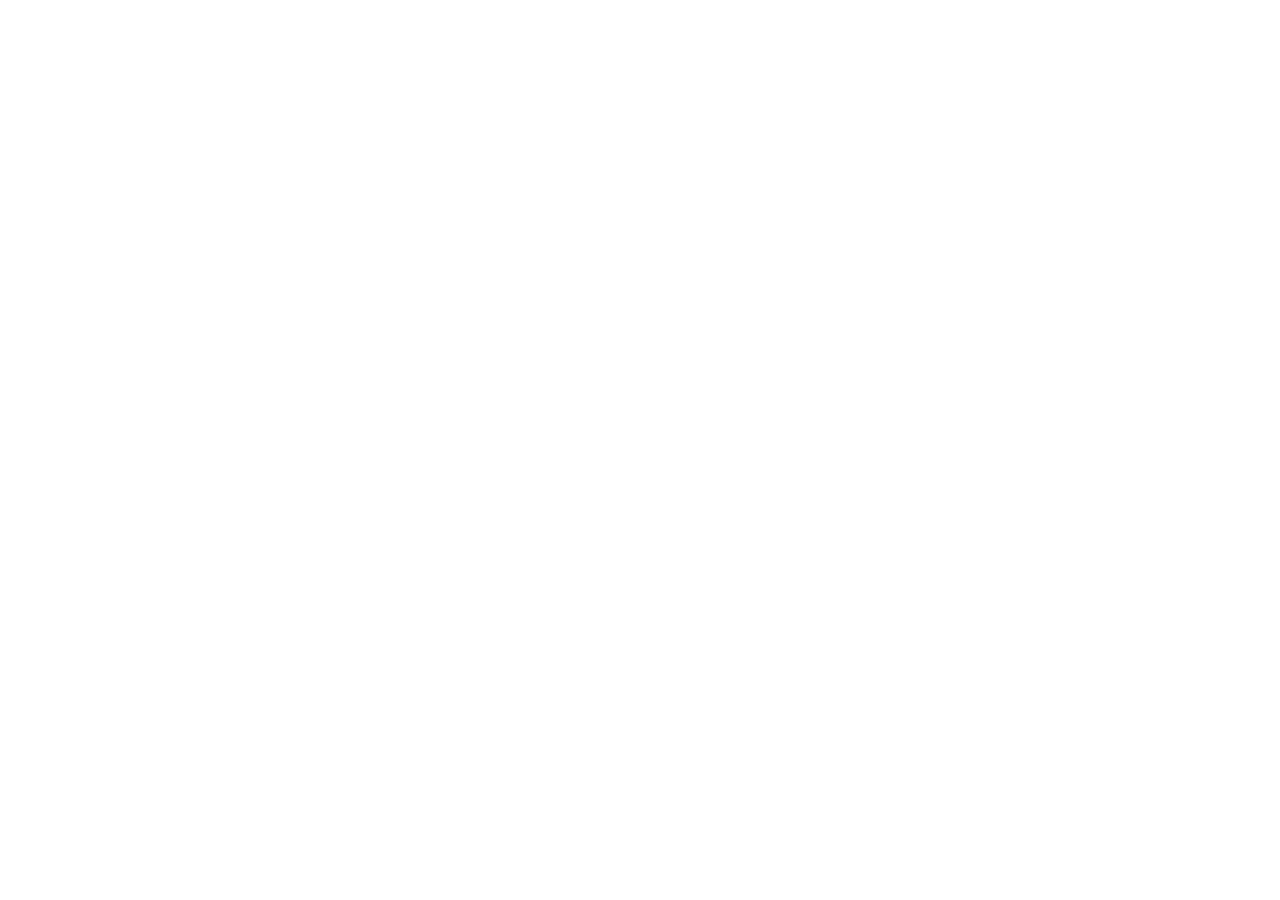
==== pages/accounts.html @ 1edb5cfc "feat: accounts updated" ====
<!doctype html>
<html lang="en">
  <head>
    <meta charset="UTF-8" />
    <meta name="viewport" content="width=device-width, initial-scale=1.0" />
    <title>Accounts | Britech College Library</title>

    <!-- Main CSS -->
    <link rel="stylesheet" href="../assets/css/style.css" />

    <!-- Dashboard CSS -->
    <link rel="stylesheet" href="../assets/css/style.css" />
  </head>
  <body></body>
</html>
---- assets/css/style.css ----
@import url("./base/reset.css");
@import url("./base/theme.css");
@import url("./base/text.css");
@import url("./base/display.css");
@import url("./base/flex.css");
@import url("./base/gap.css");
@import url("./base/padding.css");
@import url("./base/margin.css");
@import url("./base/border.css");
@import url("./base/width.css");
@import url("./base/height.css");
@import url("./base/colors.css");
@import url("./base/shadow.css");
@import url("./base/opacity.css");
@import url("./base/overflow.css");
@import url("./base/position.css");
@import url("./base/radius.css");
@import url("./base/z-index.css");

/* Small supplementary files for the handful of things utilities can't do:
   hover states, media queries, gradients/background-image, clamp(), scroll animation */
@import url("./customs/global.css");
@import url("./components/animations.css");
@import url("./customs/announcement.css");
@import url("./components/buttons/buttons.css");
@import url("./components/cards.css");
@import url("./layout/footer.css");
@import url("./pages/landing.css");
@import url("./layout/nav.css");
@import url("./customs/responsive.css");
@import url("./components/search.css");
---- assets/css/style.css ----
@import url("./base/reset.css");
@import url("./base/theme.css");
@import url("./base/text.css");
@import url("./base/display.css");
@import url("./base/flex.css");
@import url("./base/gap.css");
@import url("./base/padding.css");
@import url("./base/margin.css");
@import url("./base/border.css");
@import url("./base/width.css");
@import url("./base/height.css");
@import url("./base/colors.css");
@import url("./base/shadow.css");
@import url("./base/opacity.css");
@import url("./base/overflow.css");
@import url("./base/position.css");
@import url("./base/radius.css");
@import url("./base/z-index.css");

/* Small supplementary files for the handful of things utilities can't do:
   hover states, media queries, gradients/background-image, clamp(), scroll animation */
@import url("./customs/global.css");
@import url("./components/animations.css");
@import url("./customs/announcement.css");
@import url("./components/buttons/buttons.css");
@import url("./components/cards.css");
@import url("./layout/footer.css");
@import url("./pages/landing.css");
@import url("./layout/nav.css");
@import url("./customs/responsive.css");
@import url("./components/search.css");
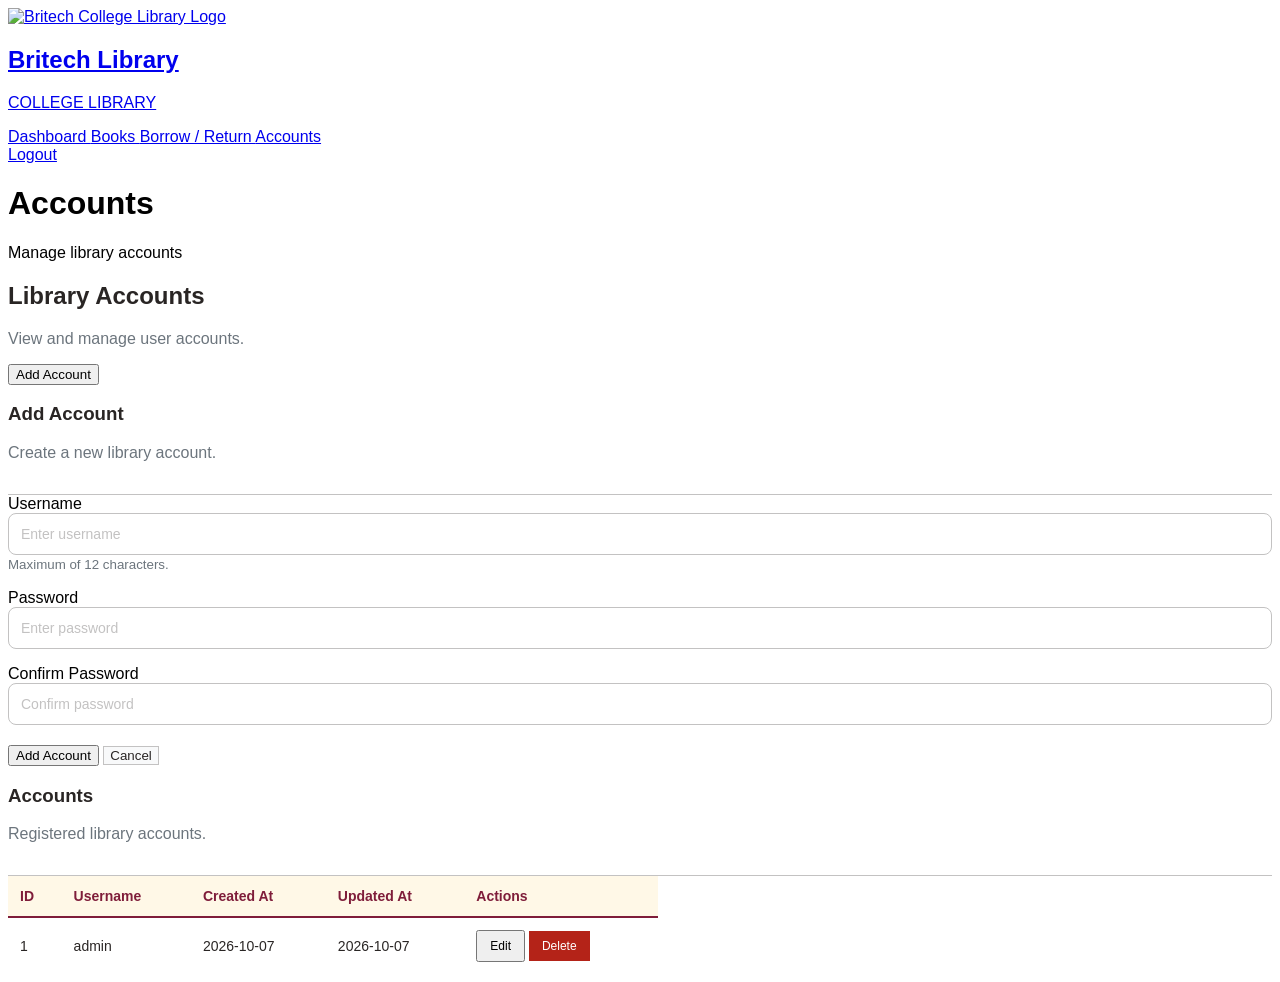
==== commit 866e2b13: "feat: Dashboard changes" ====
--- a/pages/accounts.html
+++ b/pages/accounts.html
@@ -2,14 +2,209 @@
 <html lang="en">
   <head>
     <meta charset="UTF-8" />
+
     <meta name="viewport" content="width=device-width, initial-scale=1.0" />
+
     <title>Accounts | Britech College Library</title>
 
     <!-- Main CSS -->
     <link rel="stylesheet" href="../assets/css/style.css" />
 
-    <!-- Dashboard CSS -->
-    <link rel="stylesheet" href="../assets/css/style.css" />
+    <!-- Accounts CSS -->
+    <link rel="stylesheet" href="../assets/css/pages/accounts.css" />
   </head>
-  <body></body>
+
+  <body>
+    <!-- =====================================================
+         SIDEBAR
+    ====================================================== -->
+
+    <aside class="sidebar">
+      <!-- Sidebar Brand -->
+      <div class="sidebar-brand">
+        <a href="dashboard.html">
+          <img src="../assets/images/logo/britech-logo.png" alt="Britech College Library Logo" />
+
+          <div>
+            <h2>Britech Library</h2>
+
+            <p>COLLEGE LIBRARY</p>
+          </div>
+        </a>
+      </div>
+
+      <!-- Sidebar Navigation -->
+      <nav class="sidebar-nav">
+        <a href="dashboard.html" class="sidebar-link"> Dashboard </a>
+
+        <a href="books.html" class="sidebar-link"> Books </a>
+
+        <a href="borrow-return.html" class="sidebar-link"> Borrow / Return </a>
+
+        <a href="accounts.html" class="sidebar-link active"> Accounts </a>
+      </nav>
+
+      <!-- Sidebar Logout -->
+      <div class="sidebar-logout">
+        <a href="../index.html" class="sidebar-link logout-link"> Logout </a>
+      </div>
+    </aside>
+
+    <!-- =====================================================
+         MAIN AREA
+    ====================================================== -->
+
+    <main class="main-area">
+      <!-- ===================================================
+           TOPBAR
+      ==================================================== -->
+
+      <header class="topbar">
+        <div>
+          <h1>Accounts</h1>
+
+          <p>Manage library accounts</p>
+        </div>
+      </header>
+
+      <!-- ===================================================
+           PAGE CONTENT
+      ==================================================== -->
+
+      <section class="page-content">
+        <!-- =================================================
+             PAGE HEADER
+        ================================================== -->
+
+        <div class="accounts-header d-flex justify-between items-center border-b pb-3 mb-4">
+          <div>
+            <h2 class="text-xl font-bold mb-1">Library Accounts</h2>
+
+            <p class="text-sm text-gray">View and manage user accounts.</p>
+          </div>
+
+          <button type="button" class="btn btn-primary" id="addAccountButton">Add Account</button>
+        </div>
+
+        <!-- =================================================
+             ADD ACCOUNT FORM
+        ================================================== -->
+
+        <div class="card add-account-card border rounded-md p-4 mb-4" id="addAccountForm">
+          <!-- Form Header -->
+          <div class="card-header border-0 p-0 mb-4">
+            <h3 class="text-lg font-bold mb-1">Add Account</h3>
+
+            <p class="text-sm text-gray">Create a new library account.</p>
+          </div>
+
+          <!-- Account Form -->
+          <form action="" method="POST">
+            <!-- Username -->
+            <div class="form-group">
+              <label for="username" class="d-block text-sm font-semibold mb-2"> Username </label>
+
+              <input type="text" id="username" name="username" maxlength="12" required placeholder="Enter username" />
+
+              <small class="d-block text-xs text-gray mt-1"> Maximum of 12 characters. </small>
+            </div>
+
+            <!-- Password -->
+            <div class="form-group">
+              <label for="password" class="d-block text-sm font-semibold mb-2"> Password </label>
+
+              <input type="password" id="password" name="password" required placeholder="Enter password" />
+            </div>
+
+            <!-- Confirm Password -->
+            <div class="form-group">
+              <label for="confirm_password" class="d-block text-sm font-semibold mb-2"> Confirm Password </label>
+
+              <input
+                type="password"
+                id="confirm_password"
+                name="confirm_password"
+                required
+                placeholder="Confirm password"
+              />
+            </div>
+
+            <!-- Form Buttons -->
+            <div class="form-actions d-flex gap-2">
+              <button type="submit" class="btn btn-primary">Add Account</button>
+
+              <button type="button" class="btn btn-secondary" id="cancelAccountButton">Cancel</button>
+            </div>
+          </form>
+        </div>
+
+        <!-- =================================================
+             ACCOUNTS TABLE
+        ================================================== -->
+
+        <div class="card accounts-table-card border rounded-md p-4">
+          <!-- Table Header -->
+          <div class="card-header border-0 p-0 mb-4">
+            <h3 class="text-lg font-bold mb-1">Accounts</h3>
+
+            <p class="text-sm text-gray">Registered library accounts.</p>
+          </div>
+
+          <!-- Table -->
+          <div class="table-container overflow-x">
+            <table class="accounts-table w-100">
+              <!-- Table Head -->
+              <thead>
+                <tr>
+                  <th>ID</th>
+
+                  <th>Username</th>
+
+                  <th>Created At</th>
+
+                  <th>Updated At</th>
+
+                  <th>Actions</th>
+                </tr>
+              </thead>
+
+              <!-- Table Body -->
+              <tbody>
+                <!-- Admin Account -->
+                <tr>
+                  <td>1</td>
+
+                  <td>admin</td>
+
+                  <td>2026-10-07</td>
+
+                  <td>2026-10-07</td>
+
+                  <td>
+                    <div class="d-flex gap-2">
+                      <!-- Edit -->
+                      <button type="button" class="btn btn-small">Edit</button>
+
+                      <!-- Delete -->
+                      <button type="button" class="btn btn-small btn-danger">Delete</button>
+                    </div>
+                  </td>
+                </tr>
+              </tbody>
+            </table>
+          </div>
+        </div>
+      </section>
+    </main>
+
+    <!-- =====================================================
+         JAVASCRIPT
+    ====================================================== -->
+
+    <!-- Main JavaScript -->
+    <script src="../assets/js/main.js"></script>
+
+    <!-- Accounts JavaScript -->
+    <script src="../assets/js/pages/accounts.js"></script>
+  </body>
 </html>
--- a/assets/css/pages/accounts.css
+++ b/assets/css/pages/accounts.css
@@ -0,0 +1,325 @@
+/* =========================================================
+   BRITECH LIBRARY
+   ACCOUNTS PAGE STYLES
+========================================================= */
+
+/* =========================================================
+   PAGE HEADER
+========================================================= */
+
+.accounts-header {
+  gap: var(--space-20);
+}
+
+.accounts-header h2 {
+  color: var(--color-dark);
+}
+
+.accounts-header p {
+  color: var(--color-gray);
+}
+
+/* =========================================================
+   ADD ACCOUNT CARD
+========================================================= */
+
+.add-account-card {
+  background-color: var(--color-white);
+}
+
+.add-account-card .card-header {
+  border-bottom: var(--border-thin) solid var(--color-light-gray);
+  padding-bottom: var(--space-16);
+}
+
+.add-account-card .card-header h3 {
+  color: var(--color-dark);
+}
+
+.add-account-card .card-header p {
+  color: var(--color-gray);
+}
+
+/* =========================================================
+   FORM
+========================================================= */
+
+.form-group {
+  margin-bottom: var(--space-16);
+}
+
+.form-group input {
+  display: block;
+  width: 100%;
+  box-sizing: border-box;
+
+  padding: var(--space-12);
+
+  border: var(--border-thin) solid var(--color-light-gray);
+  border-radius: var(--radius-md);
+
+  background-color: var(--color-white);
+  color: var(--color-dark);
+
+  font-family: inherit;
+  font-size: var(--font-size-14);
+
+  outline: none;
+
+  transition:
+    border-color var(--transition-fast),
+    box-shadow var(--transition-fast);
+}
+
+/* =========================================================
+   INPUT PLACEHOLDER
+========================================================= */
+
+.form-group input::placeholder {
+  color: var(--color-light-gray);
+}
+
+/* =========================================================
+   INPUT HOVER
+========================================================= */
+
+.form-group input:hover {
+  border-color: var(--color-gray);
+}
+
+/* =========================================================
+   INPUT FOCUS
+========================================================= */
+
+.form-group input:focus {
+  border-color: var(--color-primary);
+
+  box-shadow: 0 0 0 3px var(--color-primary-50);
+}
+
+/* =========================================================
+   FORM HELP TEXT
+========================================================= */
+
+.form-group small {
+  color: var(--color-gray);
+}
+
+/* =========================================================
+   FORM ACTIONS
+========================================================= */
+
+.form-actions {
+  margin-top: var(--space-20);
+}
+
+/* =========================================================
+   CANCEL BUTTON
+========================================================= */
+
+#cancelAccountButton {
+  background-color: var(--color-light);
+  color: var(--color-dark);
+
+  border: var(--border-thin) solid var(--color-light-gray);
+}
+
+#cancelAccountButton:hover {
+  background-color: var(--color-light-gray);
+}
+
+/* =========================================================
+   ACCOUNTS TABLE CARD
+========================================================= */
+
+.accounts-table-card {
+  background-color: var(--color-white);
+  overflow: hidden;
+}
+
+.accounts-table-card .card-header {
+  border-bottom: var(--border-thin) solid var(--color-light-gray);
+
+  padding-bottom: var(--space-16);
+}
+
+.accounts-table-card .card-header h3 {
+  color: var(--color-dark);
+}
+
+.accounts-table-card .card-header p {
+  color: var(--color-gray);
+}
+
+/* =========================================================
+   TABLE CONTAINER
+========================================================= */
+
+.table-container {
+  width: 100%;
+  overflow-x: auto;
+}
+
+/* =========================================================
+   TABLE
+========================================================= */
+
+.accounts-table {
+  border-collapse: collapse;
+  min-width: 650px;
+}
+
+/* =========================================================
+   TABLE HEADER
+========================================================= */
+
+.accounts-table th {
+  padding: var(--space-12);
+
+  background-color: var(--color-accent);
+  color: var(--color-primary);
+
+  border-bottom: 2px solid var(--color-primary);
+
+  font-size: var(--font-size-14);
+  font-weight: var(--font-weight-semibold);
+
+  text-align: left;
+  white-space: nowrap;
+}
+
+/* =========================================================
+   TABLE BODY
+========================================================= */
+
+.accounts-table td {
+  padding: var(--space-12);
+
+  border-bottom: var(--border-thin) solid var(--color-light-gray);
+
+  color: var(--color-dark);
+
+  font-size: var(--font-size-14);
+
+  vertical-align: middle;
+}
+
+/* =========================================================
+   TABLE ROW HOVER
+========================================================= */
+
+.accounts-table tbody tr {
+  transition: background-color var(--transition-fast);
+}
+
+.accounts-table tbody tr:hover {
+  background-color: var(--color-primary-50);
+}
+
+/* =========================================================
+   LAST TABLE ROW
+========================================================= */
+
+.accounts-table tbody tr:last-child td {
+  border-bottom: none;
+}
+
+/* =========================================================
+   ACTION COLUMN
+========================================================= */
+
+.accounts-table td:last-child {
+  white-space: nowrap;
+}
+
+/* =========================================================
+   SMALL BUTTON
+========================================================= */
+
+.btn-small {
+  padding: 7px 12px;
+  font-size: var(--font-size-12);
+}
+
+/* =========================================================
+   DELETE BUTTON
+========================================================= */
+
+.btn-danger {
+  background-color: #b42318;
+  color: var(--color-white);
+
+  border: var(--border-thin) solid #b42318;
+}
+
+.btn-danger:hover {
+  background-color: #912018;
+  border-color: #912018;
+}
+
+/* =========================================================
+   ADD ACCOUNT BUTTON
+========================================================= */
+
+#addAccountButton {
+  white-space: nowrap;
+}
+
+/* =========================================================
+   RESPONSIVE
+========================================================= */
+
+@media (max-width: 768px) {
+  .accounts-header {
+    flex-direction: column;
+    align-items: flex-start;
+    gap: var(--space-12);
+  }
+
+  .accounts-header .btn {
+    width: 100%;
+  }
+
+  .add-account-card,
+  .accounts-table-card {
+    padding: var(--space-16);
+  }
+
+  .form-actions {
+    flex-direction: column;
+    align-items: stretch;
+  }
+
+  .form-actions .btn {
+    width: 100%;
+  }
+
+  .accounts-table {
+    min-width: 650px;
+  }
+}
+
+/* =========================================================
+   SMALL MOBILE
+========================================================= */
+
+@media (max-width: 480px) {
+  .accounts-header h2 {
+    font-size: var(--font-size-16);
+  }
+
+  .accounts-header p {
+    font-size: var(--font-size-12);
+  }
+
+  .add-account-card,
+  .accounts-table-card {
+    padding: var(--space-12);
+  }
+
+  .accounts-table th,
+  .accounts-table td {
+    padding: var(--space-8);
+    font-size: var(--font-size-12);
+  }
+}
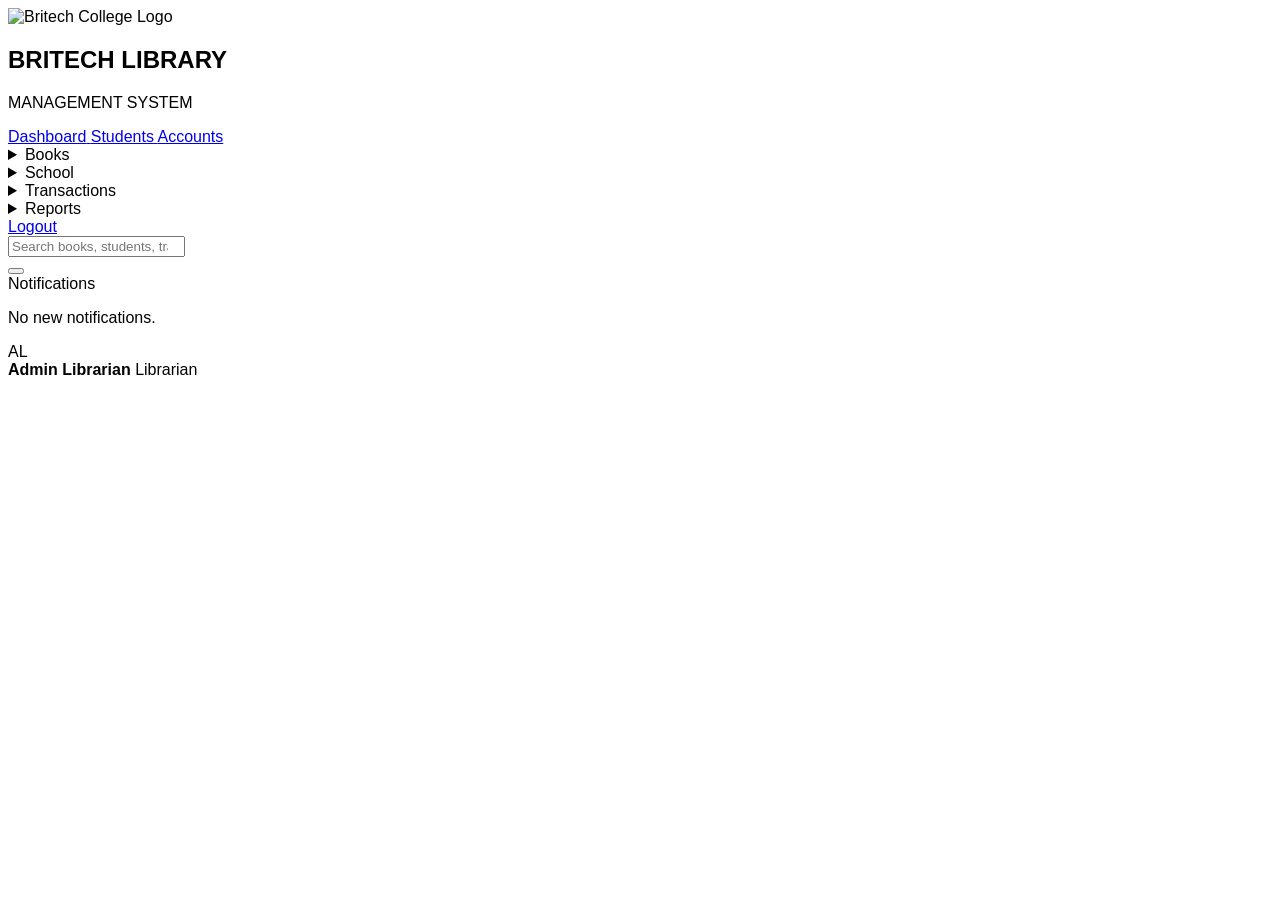
==== commit a578a4e7: "feat: html changes" ====
--- a/pages/accounts.html
+++ b/pages/accounts.html
@@ -2,209 +2,193 @@
 <html lang="en">
   <head>
     <meta charset="UTF-8" />
-
     <meta name="viewport" content="width=device-width, initial-scale=1.0" />
 
     <title>Accounts | Britech College Library</title>
 
-    <!-- Main CSS -->
+    <!-- CSS -->
     <link rel="stylesheet" href="../assets/css/style.css" />
-
-    <!-- Accounts CSS -->
     <link rel="stylesheet" href="../assets/css/pages/accounts.css" />
   </head>
 
   <body>
-    <!-- =====================================================
-         SIDEBAR
-    ====================================================== -->
+    <!-- SIDEBAR -->
+    <aside class="sidebar">
+      <!-- BRAND -->
+      <div class="sidebar-brand d-flex items-center gap-3 py-6 px-5">
+        <img src="../assets/images/logo/britech-logo.png" alt="Britech College Logo" />
 
-    <aside class="sidebar">
-      <!-- Sidebar Brand -->
-      <div class="sidebar-brand">
-        <a href="dashboard.html">
-          <img src="../assets/images/logo/britech-logo.png" alt="Britech College Library Logo" />
-
-          <div>
-            <h2>Britech Library</h2>
-
-            <p>COLLEGE LIBRARY</p>
-          </div>
-        </a>
+        <div>
+          <h2>BRITECH LIBRARY</h2>
+          <p>MANAGEMENT SYSTEM</p>
+        </div>
       </div>
 
-      <!-- Sidebar Navigation -->
-      <nav class="sidebar-nav">
-        <a href="dashboard.html" class="sidebar-link"> Dashboard </a>
+      <!-- NAVIGATION -->
+      <nav class="sidebar-nav d-flex py-4 px-3 gap-1" id="sidebarNav">
+        <a href="dashboard.html" class="sidebar-link d-flex items-center gap-3 px-4 py-3 radius-md text-14 font-medium">
+          <i class="fa-solid fa-chart-pie"></i>
+          <span>Dashboard</span>
+        </a>
 
-        <a href="books.html" class="sidebar-link"> Books </a>
+        <a href="students.html" class="sidebar-link d-flex items-center gap-3 px-4 py-3 radius-md text-14 font-medium">
+          <i class="fa-solid fa-user-graduate"></i>
+          <span>Students</span>
+        </a>
 
-        <a href="borrow-return.html" class="sidebar-link"> Borrow / Return </a>
+        <a
+          href="accounts.html"
+          class="sidebar-link active d-flex items-center gap-3 px-4 py-3 radius-md text-14 font-medium"
+          aria-current="page"
+        >
+          <i class="fa-solid fa-users-gear"></i>
+          <span>Accounts</span>
+        </a>
 
-        <a href="accounts.html" class="sidebar-link active"> Accounts </a>
+        <!-- BOOKS -->
+        <details class="sidebar-group">
+          <summary
+            class="sidebar-link sidebar-group-toggle d-flex items-center gap-3 px-4 py-3 radius-md text-14 font-medium"
+          >
+            <i class="fa-solid fa-book"></i>
+            <span>Books</span>
+          </summary>
+
+          <div class="sidebar-submenu">
+            <a href="books/books.html" class="sidebar-sublink px-4 radius-md font-medium"> Books </a>
+
+            <a href="books/categories.html" class="sidebar-sublink px-4 radius-md font-medium"> Categories </a>
+            <a href="books/authors.html" class="sidebar-sublink px-4 radius-md font-medium"> Authors</a>
+          </div>
+        </details>
+
+        <!-- SCHOOL -->
+        <details class="sidebar-group">
+          <summary
+            class="sidebar-link sidebar-group-toggle d-flex items-center gap-3 px-4 py-3 radius-md text-14 font-medium"
+          >
+            <i class="fa-solid fa-school"></i>
+            <span>School</span>
+          </summary>
+
+          <div class="sidebar-submenu">
+            <a href="school/school-year.html" class="sidebar-sublink px-4 radius-md font-medium"> Year </a>
+
+            <a href="school/section.html" class="sidebar-sublink px-4 radius-md font-medium"> Section </a>
+
+            <a href="school/strand.html" class="sidebar-sublink px-4 radius-md font-medium"> Strand </a>
+          </div>
+        </details>
+
+        <!-- TRANSACTIONS -->
+        <details class="sidebar-group">
+          <summary
+            class="sidebar-link sidebar-group-toggle d-flex items-center gap-3 px-4 py-3 radius-md text-14 font-medium"
+          >
+            <i class="fa-solid fa-right-left"></i>
+            <span>Transactions</span>
+          </summary>
+
+          <div class="sidebar-submenu">
+            <a href="transactions/borrow.html" class="sidebar-sublink px-4 radius-md font-medium"> Borrow </a>
+
+            <a href="transactions/return.html" class="sidebar-sublink px-4 radius-md font-medium"> Return </a>
+
+            <a href="transactions/fines.html" class="sidebar-sublink px-4 radius-md font-medium"> Fines </a>
+
+            <a href="transactions/reservations.html" class="sidebar-sublink px-4 radius-md font-medium">
+              Reservations
+            </a>
+          </div>
+        </details>
+
+        <!-- REPORTS -->
+        <details class="sidebar-group">
+          <summary
+            class="sidebar-link sidebar-group-toggle d-flex items-center gap-3 px-4 py-3 radius-md text-14 font-medium"
+          >
+            <i class="fa-solid fa-chart-column"></i>
+            <span>Reports</span>
+          </summary>
+
+          <div class="sidebar-submenu">
+            <a href="reports/borrowing.html" class="sidebar-sublink px-4 radius-md font-medium"> Borrowing </a>
+
+            <a href="reports/returns.html" class="sidebar-sublink px-4 radius-md font-medium"> Returns </a>
+
+            <a href="reports/fines.html" class="sidebar-sublink px-4 radius-md font-medium"> Fines </a>
+
+            <a href="reports/inventory.html" class="sidebar-sublink px-4 radius-md font-medium"> Inventory </a>
+
+            <a href="reports/students.html" class="sidebar-sublink px-4 radius-md font-medium"> Students </a>
+          </div>
+        </details>
       </nav>
 
-      <!-- Sidebar Logout -->
-      <div class="sidebar-logout">
-        <a href="../index.html" class="sidebar-link logout-link"> Logout </a>
+      <!-- LOGOUT -->
+      <div class="sidebar-logout py-4 px-5">
+        <a
+          href="../auth/sign-in.html"
+          class="sidebar-link logout-link d-flex items-center gap-3 px-4 py-3 radius-md text-14 font-medium"
+        >
+          <i class="fa-solid fa-right-from-bracket"></i>
+          <span>Logout</span>
+        </a>
       </div>
     </aside>
 
-    <!-- =====================================================
-         MAIN AREA
-    ====================================================== -->
+    <!-- MAIN AREA -->
+    <main class="main-area">
+      <!-- TOPBAR -->
+      <header class="topbar">
+        <!-- SEARCH -->
+        <form class="dashboard-search-container" role="search" id="dashboardSearchForm">
+          <div class="dashboard-search-shell">
+            <i class="fa-solid fa-magnifying-glass search-icon"></i>
 
-    <main class="main-area">
-      <!-- ===================================================
-           TOPBAR
-      ==================================================== -->
+            <input
+              type="search"
+              class="search-input"
+              id="dashboardSearch"
+              name="search"
+              placeholder="Search books, students, transactions..."
+              aria-label="Search books, students, transactions"
+              autocomplete="off"
+            />
+          </div>
+        </form>
 
-      <header class="topbar">
-        <div>
-          <h1>Accounts</h1>
+        <!-- RIGHT SIDE -->
+        <div class="topbar-profile">
+          <div class="notification-wrapper">
+            <button
+              type="button"
+              class="notification-button"
+              id="notificationButton"
+              aria-label="Notifications"
+              aria-expanded="false"
+              aria-controls="notificationDropdown"
+            >
+              <i class="fa-regular fa-bell"></i>
+              <span class="notification-dot" id="notifDot" hidden></span>
+            </button>
 
-          <p>Manage library accounts</p>
+            <div class="notification-dropdown" id="notificationDropdown">
+              <div class="notification-header">Notifications</div>
+              <p class="notification-empty">No new notifications.</p>
+            </div>
+          </div>
+
+          <div class="profile-avatar">AL</div>
+
+          <div class="profile-info">
+            <strong>Admin Librarian</strong>
+            <span>Librarian</span>
+          </div>
         </div>
       </header>
-
-      <!-- ===================================================
-           PAGE CONTENT
-      ==================================================== -->
-
-      <section class="page-content">
-        <!-- =================================================
-             PAGE HEADER
-        ================================================== -->
-
-        <div class="accounts-header d-flex justify-between items-center border-b pb-3 mb-4">
-          <div>
-            <h2 class="text-xl font-bold mb-1">Library Accounts</h2>
-
-            <p class="text-sm text-gray">View and manage user accounts.</p>
-          </div>
-
-          <button type="button" class="btn btn-primary" id="addAccountButton">Add Account</button>
-        </div>
-
-        <!-- =================================================
-             ADD ACCOUNT FORM
-        ================================================== -->
-
-        <div class="card add-account-card border rounded-md p-4 mb-4" id="addAccountForm">
-          <!-- Form Header -->
-          <div class="card-header border-0 p-0 mb-4">
-            <h3 class="text-lg font-bold mb-1">Add Account</h3>
-
-            <p class="text-sm text-gray">Create a new library account.</p>
-          </div>
-
-          <!-- Account Form -->
-          <form action="" method="POST">
-            <!-- Username -->
-            <div class="form-group">
-              <label for="username" class="d-block text-sm font-semibold mb-2"> Username </label>
-
-              <input type="text" id="username" name="username" maxlength="12" required placeholder="Enter username" />
-
-              <small class="d-block text-xs text-gray mt-1"> Maximum of 12 characters. </small>
-            </div>
-
-            <!-- Password -->
-            <div class="form-group">
-              <label for="password" class="d-block text-sm font-semibold mb-2"> Password </label>
-
-              <input type="password" id="password" name="password" required placeholder="Enter password" />
-            </div>
-
-            <!-- Confirm Password -->
-            <div class="form-group">
-              <label for="confirm_password" class="d-block text-sm font-semibold mb-2"> Confirm Password </label>
-
-              <input
-                type="password"
-                id="confirm_password"
-                name="confirm_password"
-                required
-                placeholder="Confirm password"
-              />
-            </div>
-
-            <!-- Form Buttons -->
-            <div class="form-actions d-flex gap-2">
-              <button type="submit" class="btn btn-primary">Add Account</button>
-
-              <button type="button" class="btn btn-secondary" id="cancelAccountButton">Cancel</button>
-            </div>
-          </form>
-        </div>
-
-        <!-- =================================================
-             ACCOUNTS TABLE
-        ================================================== -->
-
-        <div class="card accounts-table-card border rounded-md p-4">
-          <!-- Table Header -->
-          <div class="card-header border-0 p-0 mb-4">
-            <h3 class="text-lg font-bold mb-1">Accounts</h3>
-
-            <p class="text-sm text-gray">Registered library accounts.</p>
-          </div>
-
-          <!-- Table -->
-          <div class="table-container overflow-x">
-            <table class="accounts-table w-100">
-              <!-- Table Head -->
-              <thead>
-                <tr>
-                  <th>ID</th>
-
-                  <th>Username</th>
-
-                  <th>Created At</th>
-
-                  <th>Updated At</th>
-
-                  <th>Actions</th>
-                </tr>
-              </thead>
-
-              <!-- Table Body -->
-              <tbody>
-                <!-- Admin Account -->
-                <tr>
-                  <td>1</td>
-
-                  <td>admin</td>
-
-                  <td>2026-10-07</td>
-
-                  <td>2026-10-07</td>
-
-                  <td>
-                    <div class="d-flex gap-2">
-                      <!-- Edit -->
-                      <button type="button" class="btn btn-small">Edit</button>
-
-                      <!-- Delete -->
-                      <button type="button" class="btn btn-small btn-danger">Delete</button>
-                    </div>
-                  </td>
-                </tr>
-              </tbody>
-            </table>
-          </div>
-        </div>
-      </section>
     </main>
 
-    <!-- =====================================================
-         JAVASCRIPT
-    ====================================================== -->
-
-    <!-- Main JavaScript -->
     <script src="../assets/js/main.js"></script>
-
-    <!-- Accounts JavaScript -->
-    <script src="../assets/js/pages/accounts.js"></script>
   </body>
 </html>
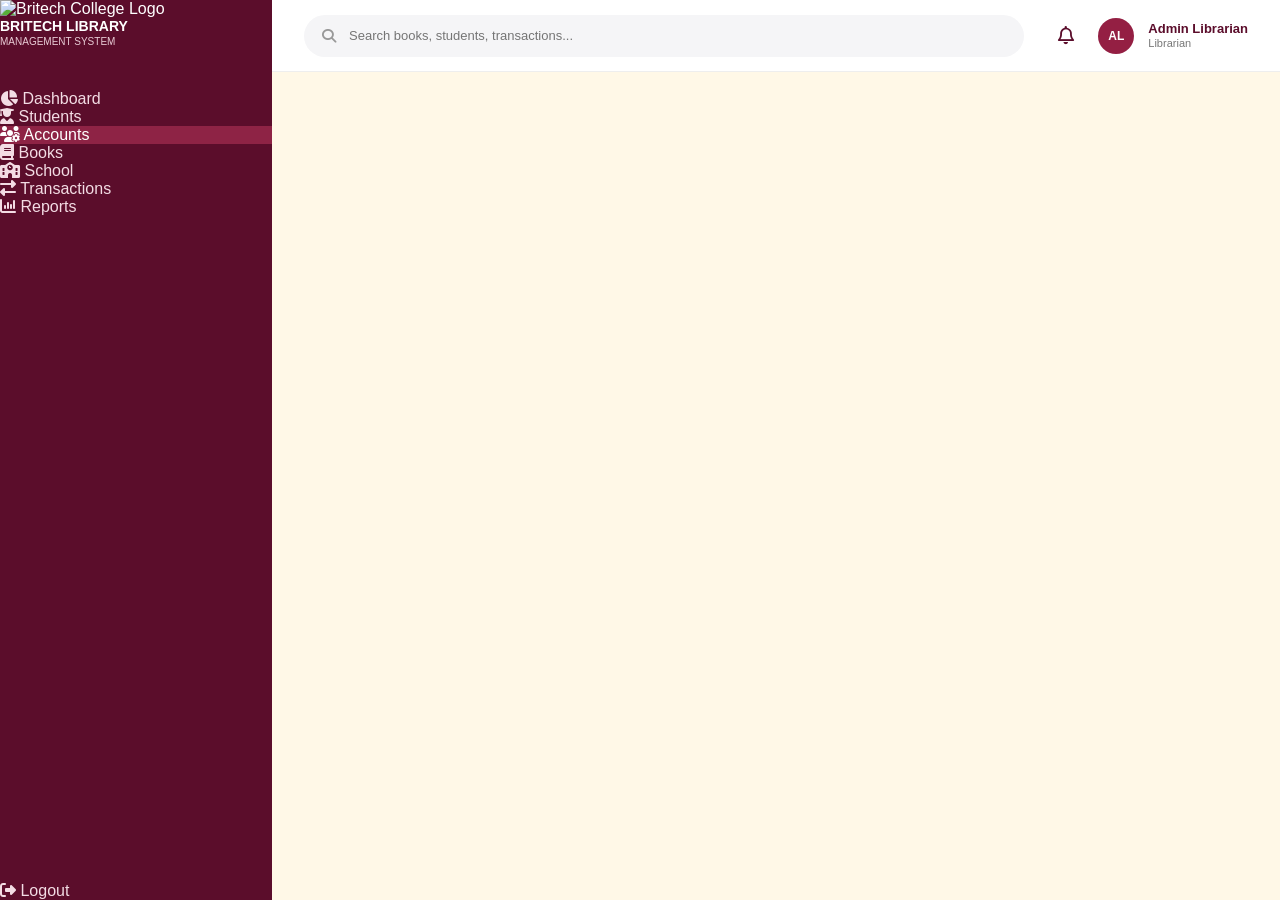
==== commit 54c4d98d: "feat: students, accounts, books changes" ====
--- a/pages/accounts.html
+++ b/pages/accounts.html
@@ -187,6 +187,42 @@
           </div>
         </div>
       </header>
+
+      <form>
+        <section>
+          <h2>Account Information</h2>
+
+          <label for="username">Username:</label>
+          <input type="text" id="username" name="username" required />
+          <br /><br />
+
+          <label for="password">Password:</label>
+          <input type="password" id="password" name="password" required />
+          <br /><br />
+
+          <label for="role">Role:</label>
+          <input type="text" id="role" name="role" required />
+          <br /><br />
+
+          <label for="lastname">Last Name:</label>
+          <input type="text" id="lastname" name="lastname" required />
+          <br /><br />
+
+          <label for="firstname">First Name:</label>
+          <input type="text" id="firstname" name="firstname" required />
+          <br /><br />
+
+          <label for="contact">Contact No.:</label>
+          <input type="tel" id="contact" name="contact" required />
+          <br /><br />
+
+          <label for="email">Email:</label>
+          <input type="email" id="email" name="email" required />
+          <br /><br />
+
+          <button type="submit">Create Account</button>
+        </section>
+      </form>
     </main>
 
     <script src="../assets/js/main.js"></script>
--- a/assets/css/pages/accounts.css
+++ b/assets/css/pages/accounts.css
@@ -1,325 +1,263 @@
-/* =========================================================
-   BRITECH LIBRARY
-   ACCOUNTS PAGE STYLES
-========================================================= */
-
-/* =========================================================
-   PAGE HEADER
-========================================================= */
-
-.accounts-header {
-  gap: var(--space-20);
-}
-
-.accounts-header h2 {
-  color: var(--color-dark);
-}
-
-.accounts-header p {
-  color: var(--color-gray);
-}
-
-/* =========================================================
-   ADD ACCOUNT CARD
-========================================================= */
-
-.add-account-card {
-  background-color: var(--color-white);
-}
-
-.add-account-card .card-header {
-  border-bottom: var(--border-thin) solid var(--color-light-gray);
-  padding-bottom: var(--space-16);
-}
-
-.add-account-card .card-header h3 {
-  color: var(--color-dark);
-}
-
-.add-account-card .card-header p {
-  color: var(--color-gray);
-}
-
-/* =========================================================
-   FORM
-========================================================= */
-
-.form-group {
-  margin-bottom: var(--space-16);
-}
-
-.form-group input {
+@import url("../component/buttons/base.css");
+@import url("../component/inputs/base.css");
+@import url("../cards/cards.css");
+@import url("../search/search.css");
+@import url("../tables/base.css");
+@import url("../tables/table.css");
+@import url("../layout/header.css");
+@import url("../layout/main-container.css");
+@import url("../layout/footer.css");
+@import url("../layout/aside.css");
+@import url("https://cdnjs.cloudflare.com/ajax/libs/font-awesome/6.7.2/css/all.min.css");
+
+body {
+  margin: 0;
+  min-height: 100vh;
+  background: var(--color-accent);
+}
+
+.main-area {
+  margin-left: 272px;
+  min-height: 100vh;
+  min-width: 0;
+  background: var(--color-accent);
+}
+
+.accounts-content {
+  padding: 28px 32px 40px;
+  width: 100%;
+  box-sizing: border-box;
+}
+
+.accounts-content *,
+.accounts-content *::before,
+.accounts-content *::after {
+  box-sizing: border-box;
+}
+
+.topbar {
+  height: 72px;
+  padding: 0 32px;
+  margin: 0;
+  box-sizing: border-box;
+  background: #fff;
+  border-bottom: 1px solid #eee;
+
+  display: flex;
+  align-items: center;
+  justify-content: space-between;
+  gap: 24px;
+
+  position: sticky;
+  top: 0;
+  z-index: 100;
+}
+
+.dashboard-search-container {
+  width: 430px;
+  max-width: 100%;
+  margin: 0;
+  flex: 1;
+}
+
+.dashboard-search-shell {
+  width: 100%;
+  position: relative;
+}
+
+.dashboard-search-shell .search-icon {
+  position: absolute;
+  top: 50%;
+  left: 18px;
+  transform: translateY(-50%);
+  color: #999;
+  font-size: 14px;
+  pointer-events: none;
+}
+
+.search-input {
   display: block;
   width: 100%;
-  box-sizing: border-box;
-
-  padding: var(--space-12);
-
-  border: var(--border-thin) solid var(--color-light-gray);
-  border-radius: var(--radius-md);
-
-  background-color: var(--color-white);
-  color: var(--color-dark);
-
-  font-family: inherit;
-  font-size: var(--font-size-14);
-
+  height: 42px;
+  padding: 0 20px 0 44px;
+
+  border: 1px solid transparent;
+  border-radius: 24px;
   outline: none;
 
+  background: #f5f5f7;
+  color: #333;
+  font-size: 13px;
+
   transition:
-    border-color var(--transition-fast),
-    box-shadow var(--transition-fast);
-}
-
-/* =========================================================
-   INPUT PLACEHOLDER
-========================================================= */
-
-.form-group input::placeholder {
-  color: var(--color-light-gray);
-}
-
-/* =========================================================
-   INPUT HOVER
-========================================================= */
-
-.form-group input:hover {
-  border-color: var(--color-gray);
-}
-
-/* =========================================================
-   INPUT FOCUS
-========================================================= */
-
-.form-group input:focus {
-  border-color: var(--color-primary);
-
-  box-shadow: 0 0 0 3px var(--color-primary-50);
-}
-
-/* =========================================================
-   FORM HELP TEXT
-========================================================= */
-
-.form-group small {
-  color: var(--color-gray);
-}
-
-/* =========================================================
-   FORM ACTIONS
-========================================================= */
-
-.form-actions {
-  margin-top: var(--space-20);
-}
-
-/* =========================================================
-   CANCEL BUTTON
-========================================================= */
-
-#cancelAccountButton {
-  background-color: var(--color-light);
-  color: var(--color-dark);
-
-  border: var(--border-thin) solid var(--color-light-gray);
-}
-
-#cancelAccountButton:hover {
-  background-color: var(--color-light-gray);
-}
-
-/* =========================================================
-   ACCOUNTS TABLE CARD
-========================================================= */
-
-.accounts-table-card {
-  background-color: var(--color-white);
-  overflow: hidden;
-}
-
-.accounts-table-card .card-header {
-  border-bottom: var(--border-thin) solid var(--color-light-gray);
-
-  padding-bottom: var(--space-16);
-}
-
-.accounts-table-card .card-header h3 {
-  color: var(--color-dark);
-}
-
-.accounts-table-card .card-header p {
-  color: var(--color-gray);
-}
-
-/* =========================================================
-   TABLE CONTAINER
-========================================================= */
-
-.table-container {
-  width: 100%;
-  overflow-x: auto;
-}
-
-/* =========================================================
-   TABLE
-========================================================= */
-
-.accounts-table {
-  border-collapse: collapse;
-  min-width: 650px;
-}
-
-/* =========================================================
-   TABLE HEADER
-========================================================= */
-
-.accounts-table th {
-  padding: var(--space-12);
-
-  background-color: var(--color-accent);
-  color: var(--color-primary);
-
-  border-bottom: 2px solid var(--color-primary);
-
-  font-size: var(--font-size-14);
-  font-weight: var(--font-weight-semibold);
-
-  text-align: left;
-  white-space: nowrap;
-}
-
-/* =========================================================
-   TABLE BODY
-========================================================= */
-
-.accounts-table td {
-  padding: var(--space-12);
-
-  border-bottom: var(--border-thin) solid var(--color-light-gray);
-
-  color: var(--color-dark);
-
-  font-size: var(--font-size-14);
-
-  vertical-align: middle;
-}
-
-/* =========================================================
-   TABLE ROW HOVER
-========================================================= */
-
-.accounts-table tbody tr {
-  transition: background-color var(--transition-fast);
-}
-
-.accounts-table tbody tr:hover {
-  background-color: var(--color-primary-50);
-}
-
-/* =========================================================
-   LAST TABLE ROW
-========================================================= */
-
-.accounts-table tbody tr:last-child td {
-  border-bottom: none;
-}
-
-/* =========================================================
-   ACTION COLUMN
-========================================================= */
-
-.accounts-table td:last-child {
-  white-space: nowrap;
-}
-
-/* =========================================================
-   SMALL BUTTON
-========================================================= */
-
-.btn-small {
-  padding: 7px 12px;
-  font-size: var(--font-size-12);
-}
-
-/* =========================================================
-   DELETE BUTTON
-========================================================= */
-
-.btn-danger {
-  background-color: #b42318;
-  color: var(--color-white);
-
-  border: var(--border-thin) solid #b42318;
-}
-
-.btn-danger:hover {
-  background-color: #912018;
-  border-color: #912018;
-}
-
-/* =========================================================
-   ADD ACCOUNT BUTTON
-========================================================= */
-
-#addAccountButton {
-  white-space: nowrap;
-}
-
-/* =========================================================
-   RESPONSIVE
-========================================================= */
-
-@media (max-width: 768px) {
-  .accounts-header {
-    flex-direction: column;
-    align-items: flex-start;
-    gap: var(--space-12);
-  }
-
-  .accounts-header .btn {
-    width: 100%;
-  }
-
-  .add-account-card,
-  .accounts-table-card {
-    padding: var(--space-16);
-  }
-
-  .form-actions {
-    flex-direction: column;
-    align-items: stretch;
-  }
-
-  .form-actions .btn {
-    width: 100%;
-  }
-
-  .accounts-table {
-    min-width: 650px;
-  }
-}
-
-/* =========================================================
-   SMALL MOBILE
-========================================================= */
-
-@media (max-width: 480px) {
-  .accounts-header h2 {
-    font-size: var(--font-size-16);
-  }
-
-  .accounts-header p {
-    font-size: var(--font-size-12);
-  }
-
-  .add-account-card,
-  .accounts-table-card {
-    padding: var(--space-12);
-  }
-
-  .accounts-table th,
-  .accounts-table td {
-    padding: var(--space-8);
-    font-size: var(--font-size-12);
-  }
-}
+    border-color 0.2s ease,
+    background 0.2s ease,
+    box-shadow 0.2s ease;
+}
+
+.search-input:focus {
+  background: #fff;
+  border-color: #941f43;
+  box-shadow: 0 0 0 3px rgba(148, 31, 67, 0.12);
+}
+
+/* =========================================
+   PROFILE AND NOTIFICATIONS
+========================================= */
+
+.topbar-profile {
+  display: flex;
+  align-items: center;
+  gap: 14px;
+  flex-shrink: 0;
+}
+
+.profile-avatar {
+  width: 36px;
+  height: 36px;
+  flex-shrink: 0;
+  border-radius: 50%;
+
+  display: flex;
+  align-items: center;
+  justify-content: center;
+
+  background: #941f43;
+  color: #fff;
+  font-size: 12px;
+  font-weight: 700;
+}
+
+.profile-info {
+  display: flex;
+  flex-direction: column;
+  line-height: 1.25;
+}
+
+.profile-info strong {
+  color: #5b0d2b;
+  font-size: 13px;
+}
+
+.profile-info span {
+  color: #777;
+  font-size: 11px;
+}
+
+.notification-wrapper {
+  position: relative;
+  flex-shrink: 0;
+}
+
+.notification-button {
+  position: relative;
+  width: 36px;
+  height: 36px;
+  padding: 0;
+
+  display: flex;
+  align-items: center;
+  justify-content: center;
+
+  border: none;
+  border-radius: 50%;
+  background: transparent;
+  color: #5b0d2b;
+
+  font-size: 18px;
+  cursor: pointer;
+}
+
+.notification-button:hover {
+  background: #f5f5f7;
+}
+
+.notification-dot {
+  position: absolute;
+  top: 7px;
+  right: 8px;
+
+  width: 7px;
+  height: 7px;
+  border-radius: 50%;
+
+  background: #941f43;
+}
+
+.notification-dot[hidden] {
+  display: none;
+}
+
+.notification-dropdown {
+  display: none;
+  position: absolute;
+  top: 48px;
+  right: 0;
+  width: 300px;
+  max-width: calc(100vw - 32px);
+
+  background: #fff;
+  border: 1px solid #eee;
+  border-radius: 10px;
+  box-shadow: 0 8px 25px rgba(0, 0, 0, 0.12);
+
+  z-index: 1001;
+}
+
+.notification-dropdown.show {
+  display: block;
+}
+
+.notification-header {
+  padding: 14px 16px;
+  border-bottom: 1px solid #eee;
+
+  color: #5b0d2b;
+  font-size: 13px;
+  font-weight: 700;
+}
+
+.notification-empty {
+  margin: 0;
+  padding: 20px 16px;
+
+  color: #777;
+  font-size: 12px;
+  text-align: center;
+}
+
+/* =========================================
+   PAGE HEADING
+========================================= */
+
+.accounts-heading {
+  display: flex;
+  align-items: center;
+  justify-content: space-between;
+  gap: 20px;
+  margin-bottom: 26px;
+}
+
+.accounts-eyebrow {
+  margin: 0 0 7px;
+
+  color: #941f43;
+  font-size: 11px;
+  font-weight: 700;
+  letter-spacing: 1.3px;
+}
+
+.accounts-heading h1 {
+  margin: 0;
+  color: #4b1027;
+  font-size: 28px;
+  font-weight: 700;
+  line-height: 1.3;
+}
+
+.accounts-subtitle {
+  margin: 8px 0 0;
+  color: #85808a;
+  font-size: 13px;
+  line-height: 1.6;
+}
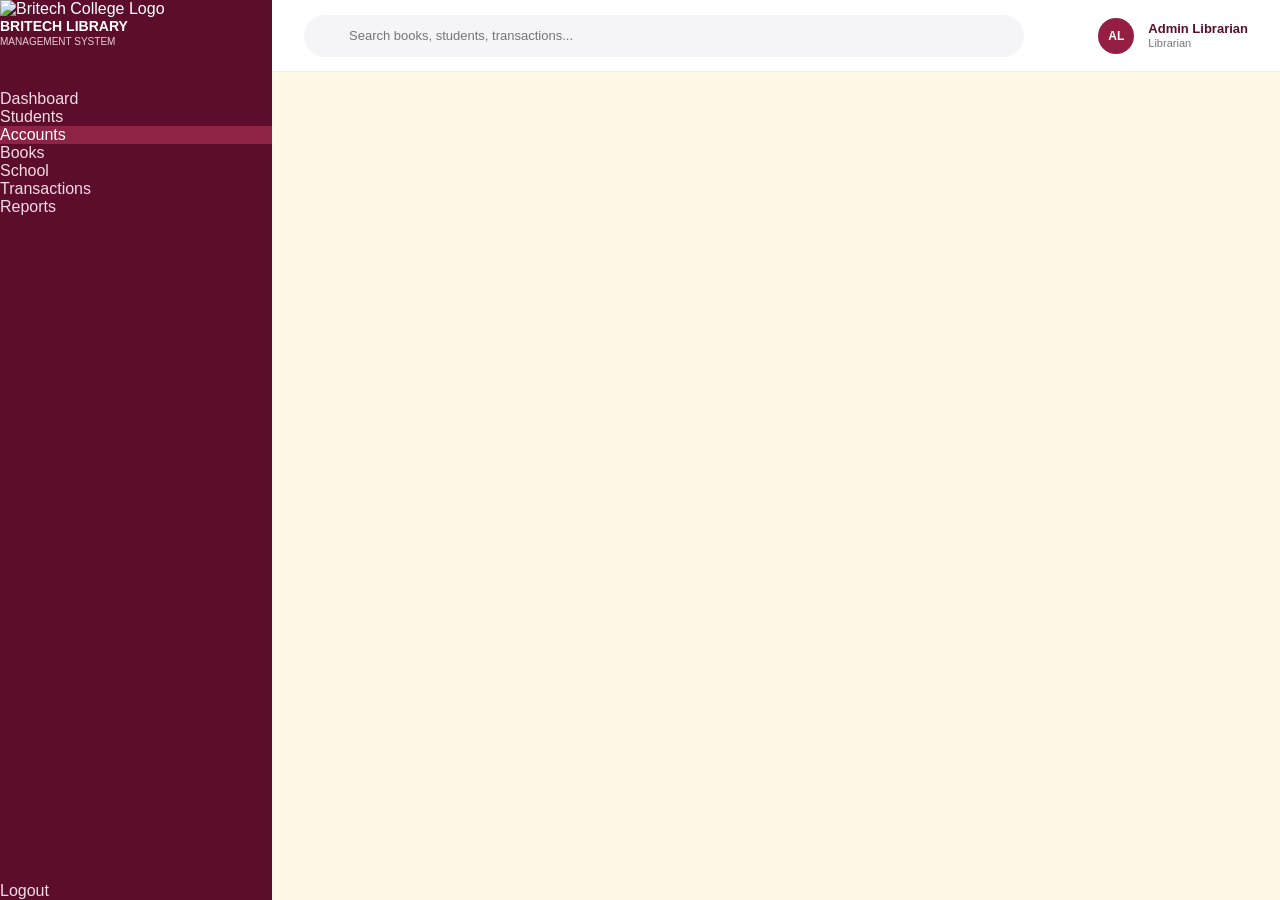
==== commit b7aef5ae: "grades,fines, & categories routes" ====
--- a/pages/accounts.html
+++ b/pages/accounts.html
@@ -190,8 +190,6 @@
 
       <form>
         <section>
-          <h2>Account Information</h2>
-
           <label for="username">Username:</label>
           <input type="text" id="username" name="username" required />
           <br /><br />
--- a/assets/css/pages/accounts.css
+++ b/assets/css/pages/accounts.css
@@ -7,8 +7,9 @@
 @import url("../layout/header.css");
 @import url("../layout/main-container.css");
 @import url("../layout/footer.css");
+@import url("../style.css");
 @import url("../layout/aside.css");
-@import url("https://cdnjs.cloudflare.com/ajax/libs/font-awesome/6.7.2/css/all.min.css");
+@import url("../assets/css/base/border.css");
 
 body {
   margin: 0;
@@ -101,10 +102,6 @@
   box-shadow: 0 0 0 3px rgba(148, 31, 67, 0.12);
 }
 
-/* =========================================
-   PROFILE AND NOTIFICATIONS
-========================================= */
-
 .topbar-profile {
   display: flex;
   align-items: center;
@@ -226,10 +223,6 @@
   text-align: center;
 }
 
-/* =========================================
-   PAGE HEADING
-========================================= */
-
 .accounts-heading {
   display: flex;
   align-items: center;
